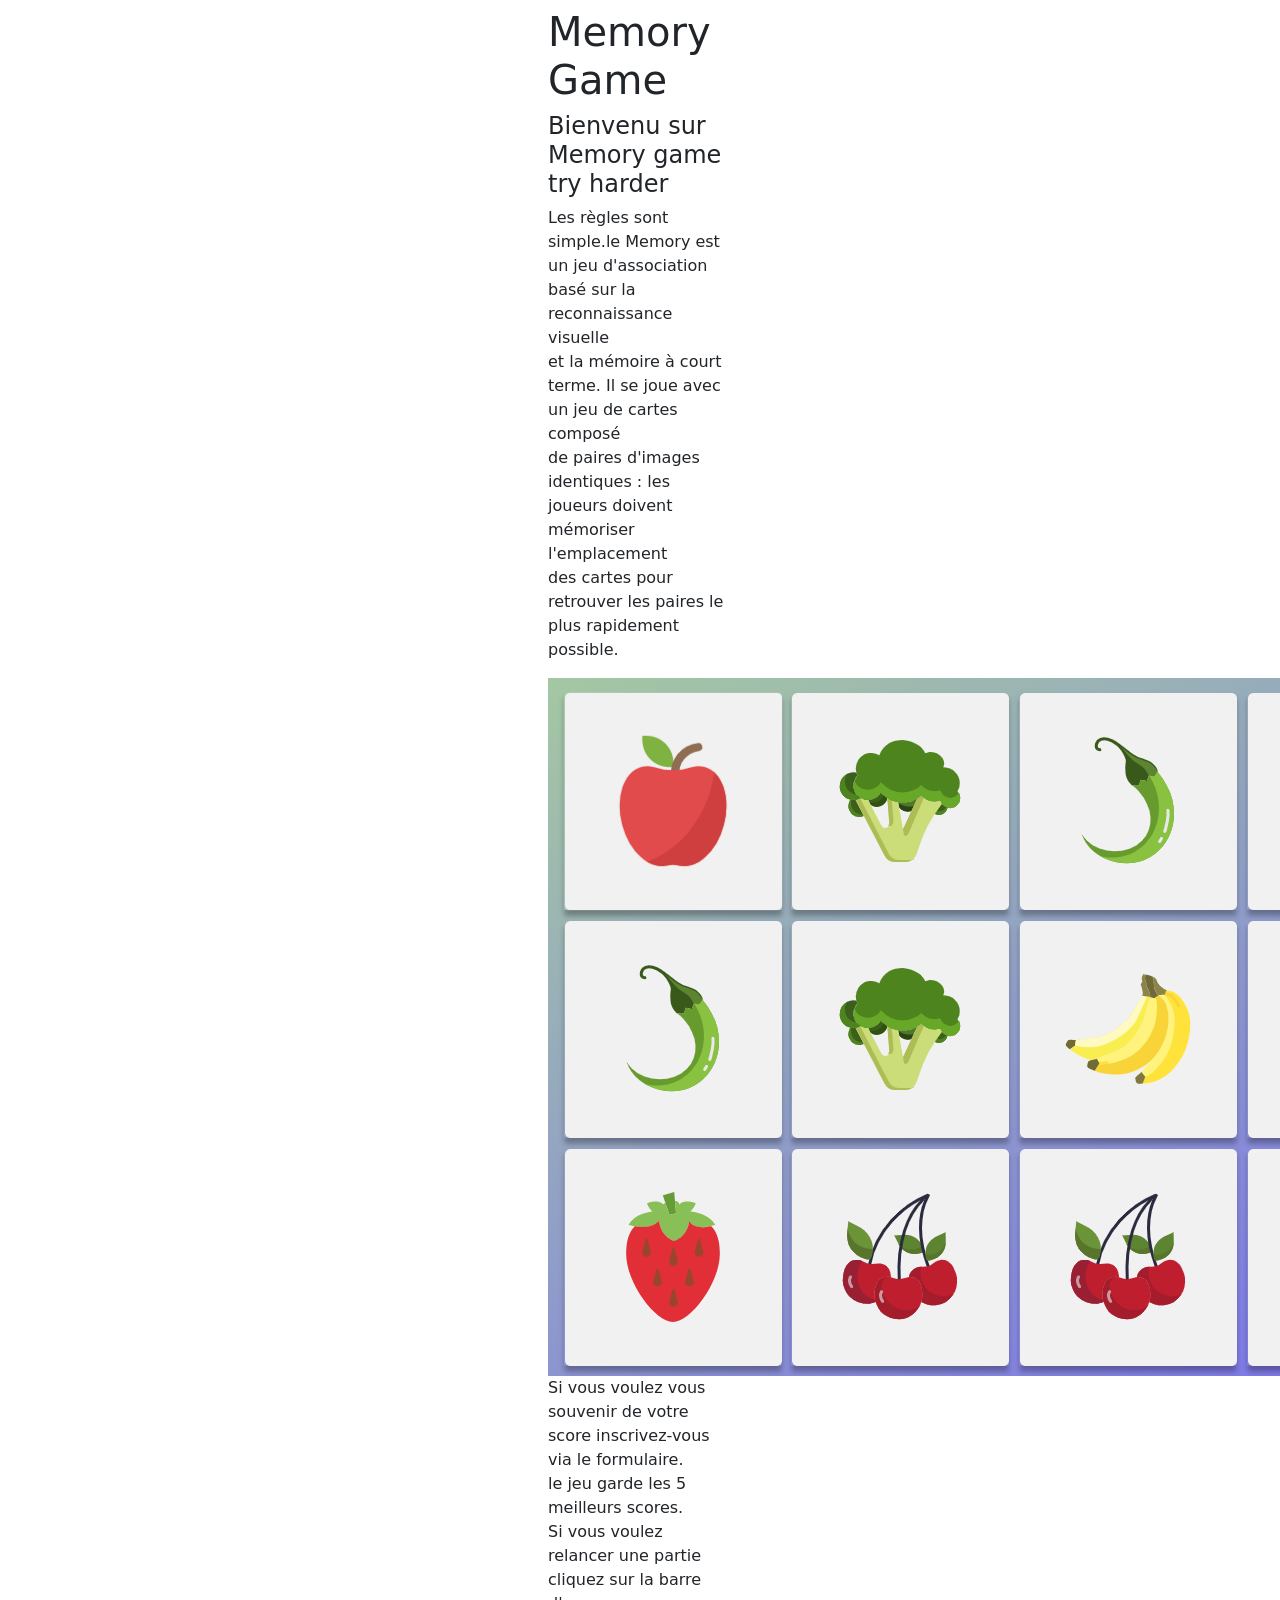
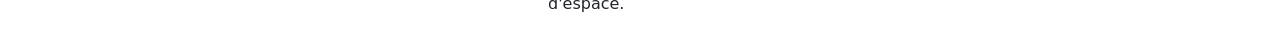
==== index.html @ 8d7d6315 "navbar modifier" ====
<!doctype html>
<html lang="fr">
  <head>
    <meta charset="UTF-8" />
    <meta name="viewport" content="width=device-width, initial-scale=1.0" />
    <title>Jeu de memory</title>
    <link
      href="https://cdn.jsdelivr.net/npm/bootstrap@5.3.9/dist/css/bootstrap.min.css"
      rel="stylesheet"
      integrity="sha384-yEPZ7jP9S0QKiUQ0m3jjsO4ProIW7wvR9gXkI7JOGa2XVsw53Yke2bsdkBbjmmiX"
      crossorigin="anonymous"
    />
    <link rel="stylesheet" href="style.css" />
    <script src="script.js" defer></script>
  </head>
  <body>
   <main class="mx-auto p-2" style="width: 200px;"
  <nav class="navbar navbar-expand-lg bg-body-tertiary">
  <div class="container-fluid">
     <div class="collapse navbar-collapse" id="navbarNav">
      <ul class="navbar-nav">
        <li class="nav-item">
          <a class="nav-link active" aria-current="page" href=Acceuil">Acceuil</a>
        </li>
        <li class="nav-item">
          <a class="nav-link" href="S'inscrir">S'inscrir</a>
        </li>
        <li class="nav-item">
          <a class="nav-link" href="Se connecter">Se connecter</a>
        </li>
        <li class="nav-item">
          <a  class="nav-link" href="Profil">Profil</a>
          <li class="nav-item">
            </li>
          <a  class="nav-link" href="Jouer">Jouer</a>
        </li>
      </ul>
    </div>
  </div>
</nav>
      <section>
        <h1>Memory Game</h1>

        <h4>Bienvenu sur Memory game try harder</h4>

        <p>
          Les règles sont simple.le Memory est un jeu d'association basé sur la
          reconnaissance visuelle <br />
          et la mémoire à court terme. Il se joue avec un jeu de cartes composé
          <br />
          de paires d'images identiques : les joueurs doivent mémoriser
          l'emplacement <br />
          des cartes pour retrouver les paires le plus rapidement possible.
        </p>
      </section>

      <img src="ressources/memory-legume/memory_detail.png" />

      <p>
        Si vous voulez vous souvenir de votre score inscrivez-vous via le
        formulaire.<br />
        le jeu garde les 5 meilleurs scores.<br />
        Si vous voulez relancer une partie cliquez sur la barre d'espace.
      </p>
    </main>
    <script
      src="https://cdn.jsdelivr.net/npm/bootstrap@5.3.9/dist/js/bootstrap.bundle.min.js"
      integrity="sha384-WyOxWvTyr1QaMPfiPJSv76iReVthorl5uWlFtZPyK0IEB0hGzo9y5Bp9mYanr8Bu"
      crossorigin="anonymous"
    ></script>
    <footer></footer>
  </body>
</html>
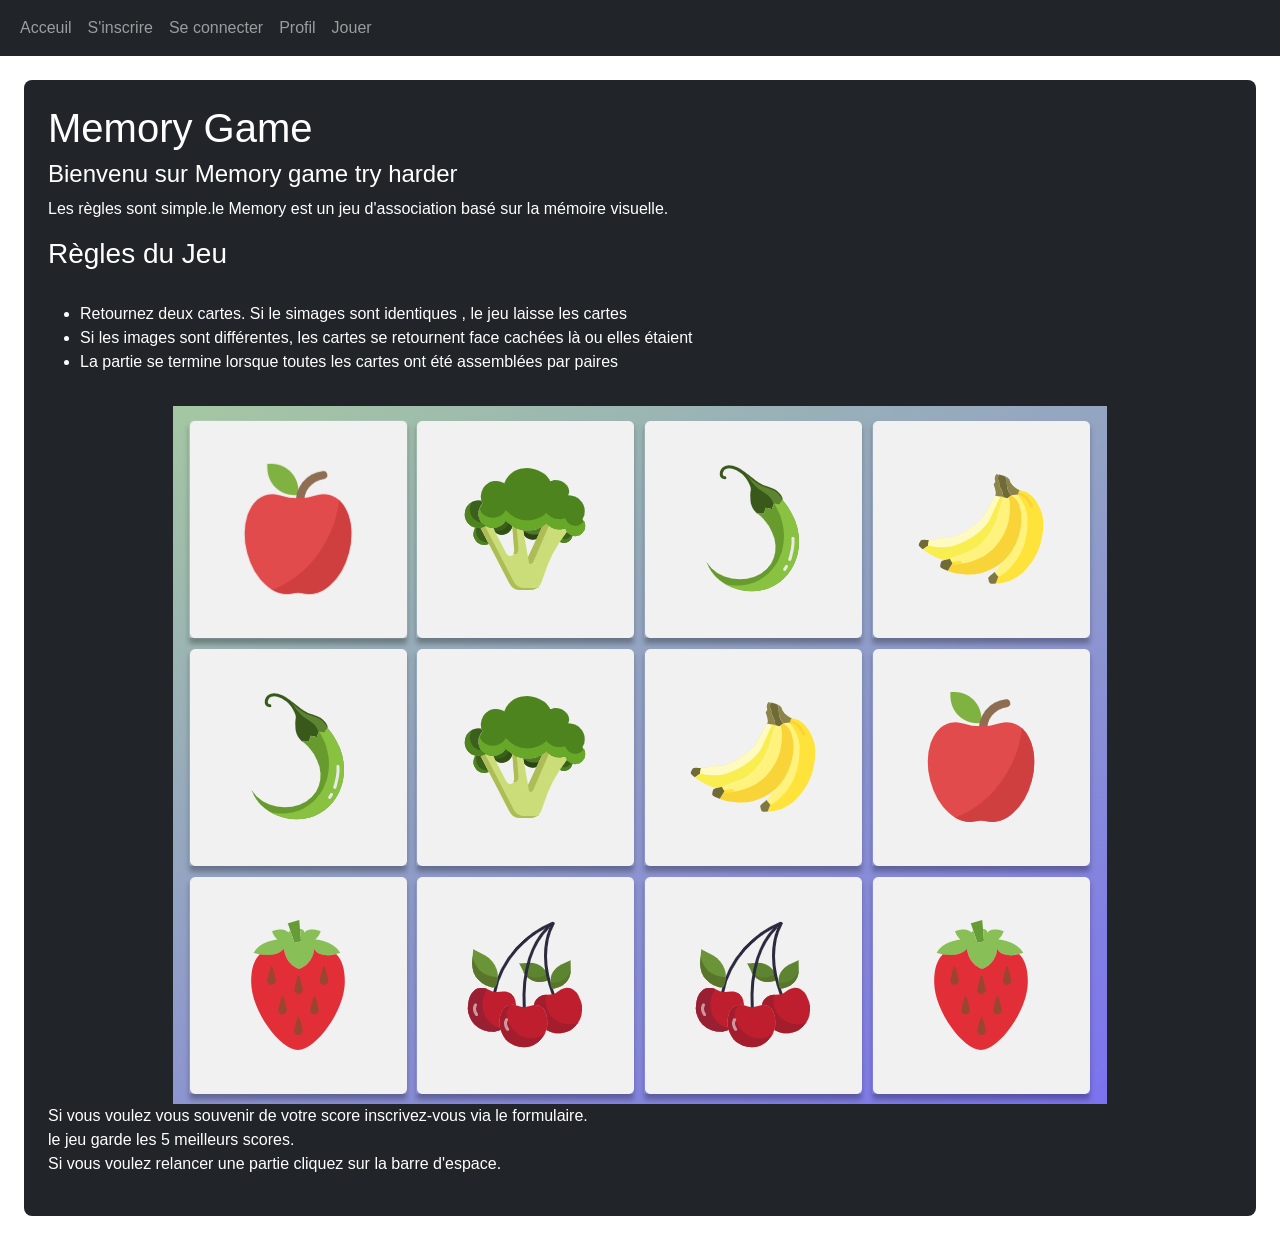
==== commit b1bfbfe6: "ccs" ====
--- a/index.html
+++ b/index.html
@@ -14,47 +14,56 @@
     <script src="script.js" defer></script>
   </head>
   <body>
-   <main class="mx-auto p-2" style="width: 200px;"
-  <nav class="navbar navbar-expand-lg bg-body-tertiary">
-  <div class="container-fluid">
-     <div class="collapse navbar-collapse" id="navbarNav">
-      <ul class="navbar-nav">
-        <li class="nav-item">
-          <a class="nav-link active" aria-current="page" href=Acceuil">Acceuil</a>
-        </li>
-        <li class="nav-item">
-          <a class="nav-link" href="S'inscrir">S'inscrir</a>
-        </li>
-        <li class="nav-item">
-          <a class="nav-link" href="Se connecter">Se connecter</a>
-        </li>
-        <li class="nav-item">
-          <a  class="nav-link" href="Profil">Profil</a>
-          <li class="nav-item">
-            </li>
-          <a  class="nav-link" href="Jouer">Jouer</a>
-        </li>
-      </ul>
-    </div>
-  </div>
-</nav>
+    <header>
+       <nav class="navbar navbar-expand-lg bg-dark navbar-dark ">
+        <div class="container-fluid">
+          <div class="collapse navbar-collapse" id="navbarNav">
+            <ul class="navbar-nav ">
+              
+              <li class="nav-item" border-primary>
+                <a class="nav-link" href="Acceuil">Acceuil</a>
+              </li>
+              <li class="nav-item">
+                <a class="nav-link" href="S'inscrire">S'inscrire</a>
+              </li>
+              <li class="nav-item">
+                <a class="nav-link" href="Se connecter">Se connecter</a>
+              </li>
+              <li class="nav-item">
+                <a class="nav-link" href="Profil">Profil</a>
+              </li>
+              <li class="nav-item">
+                <a class="nav-link" href="Jouer">Jouer</a>
+              </li>
+            </ul>
+          </div>
+        </div>
+      </nav>
+    </header>
+    <main class="  bg-dark text-white p-4 m-4 rounded-3  d-flex flex-column min-vh-100">
       <section>
         <h1>Memory Game</h1>
 
         <h4>Bienvenu sur Memory game try harder</h4>
 
         <p>
-          Les règles sont simple.le Memory est un jeu d'association basé sur la
-          reconnaissance visuelle <br />
-          et la mémoire à court terme. Il se joue avec un jeu de cartes composé
-          <br />
-          de paires d'images identiques : les joueurs doivent mémoriser
-          l'emplacement <br />
-          des cartes pour retrouver les paires le plus rapidement possible.
-        </p>
+          Les règles sont simple.le Memory est un jeu d'association basé sur la mémoire visuelle.
+         </p>
+
       </section>
 
-      <img src="ressources/memory-legume/memory_detail.png" />
+            <h3>Règles du Jeu</h3>
+              <br />
+              <ul>
+                <li>Retournez deux cartes. Si le simages sont identiques , le jeu laisse les cartes</li>
+                <li>Si les images sont différentes, les cartes se retournent face cachées là ou elles étaient</li>
+                <li>La partie se termine lorsque toutes les cartes ont été assemblées par paires</li>
+              </ul>
+            </p>
+       
+        <div class ="d-flex justify-content-center">
+      <img src="ressources/memory-legume/memory_detail.png" alt="Image du jeu Memory" />
+      </div>
 
       <p>
         Si vous voulez vous souvenir de votre score inscrivez-vous via le
--- a/style.css
+++ b/style.css
@@ -0,0 +1,3 @@
+body{
+font-family: Arial, Helvetica, sans-serif;
+}
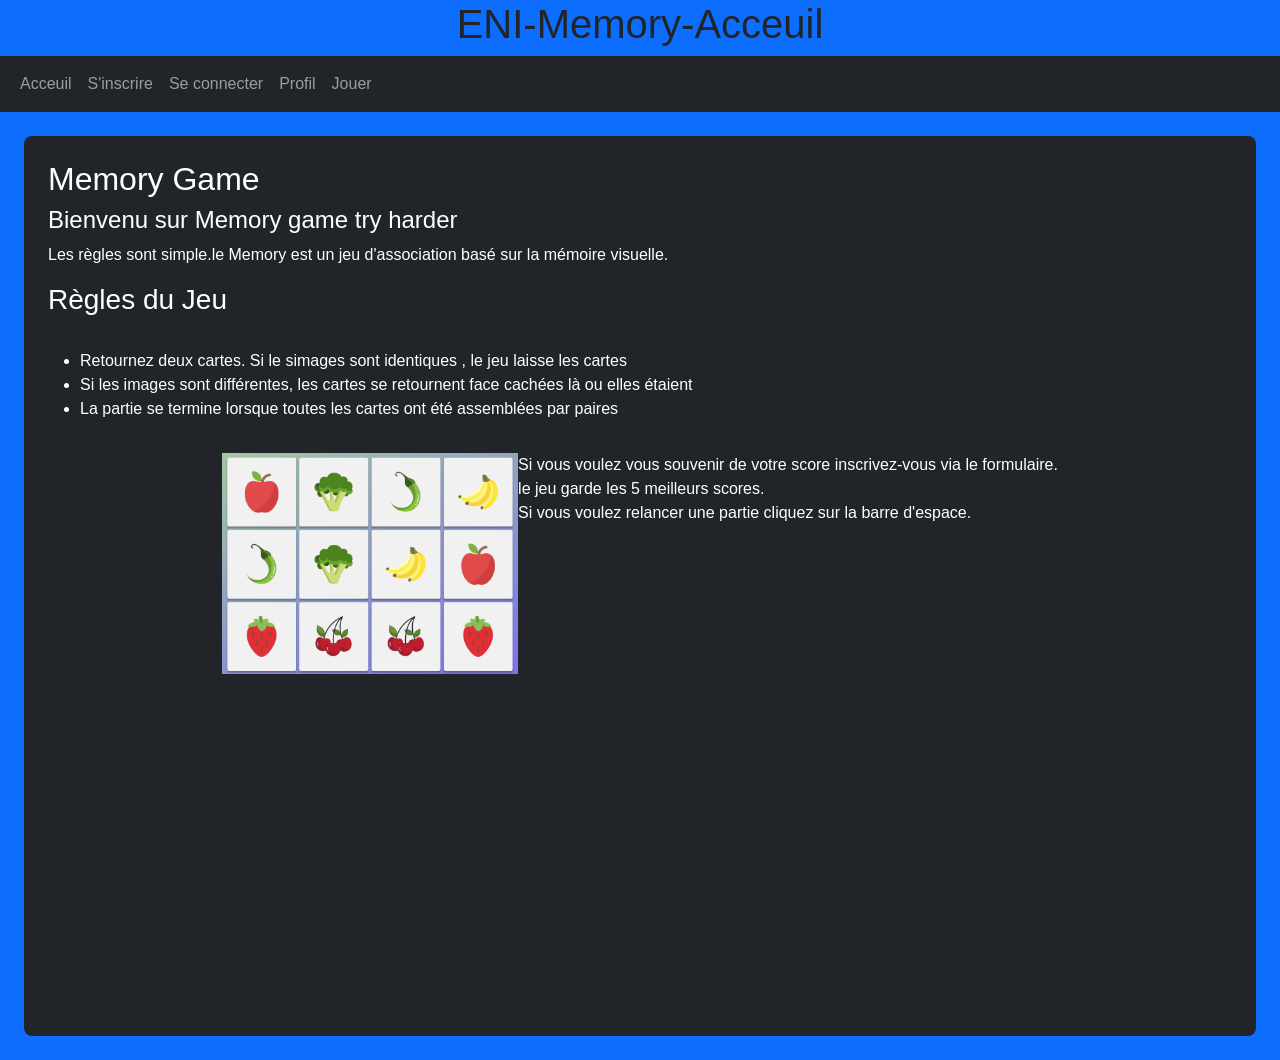
==== commit 07f7deb7: "taille image" ====
--- a/index.html
+++ b/index.html
@@ -13,8 +13,10 @@
     <link rel="stylesheet" href="style.css" />
     <script src="script.js" defer></script>
   </head>
-  <body>
+  <body class = "bg-primary">
+ 
     <header>
+      <h1 class="container text-center .mt-n3">ENI-Memory-Acceuil</h1>
        <nav class="navbar navbar-expand-lg bg-dark navbar-dark ">
         <div class="container-fluid">
           <div class="collapse navbar-collapse" id="navbarNav">
@@ -32,7 +34,7 @@
               <li class="nav-item">
                 <a class="nav-link" href="Profil">Profil</a>
               </li>
-              <li class="nav-item">
+              <li class="nav-item " >
                 <a class="nav-link" href="Jouer">Jouer</a>
               </li>
             </ul>
@@ -40,9 +42,9 @@
         </div>
       </nav>
     </header>
-    <main class="  bg-dark text-white p-4 m-4 rounded-3  d-flex flex-column min-vh-100">
+    <main class="  bg-dark text-white p-4 m-4 rounded-3  d-flex flex-column min-vh-100 m ">
       <section>
-        <h1>Memory Game</h1>
+        <h2>Memory Game</h2>
 
         <h4>Bienvenu sur Memory game try harder</h4>
 
@@ -62,9 +64,9 @@
             </p>
        
         <div class ="d-flex justify-content-center">
-      <img src="ressources/memory-legume/memory_detail.png" alt="Image du jeu Memory" />
-      </div>
-
+      <img  height="25%" width="25%"
+       src="ressources/memory-legume/memory_detail.png" alt="Image du jeu Memory">
+        </di>
       <p>
         Si vous voulez vous souvenir de votre score inscrivez-vous via le
         formulaire.<br />
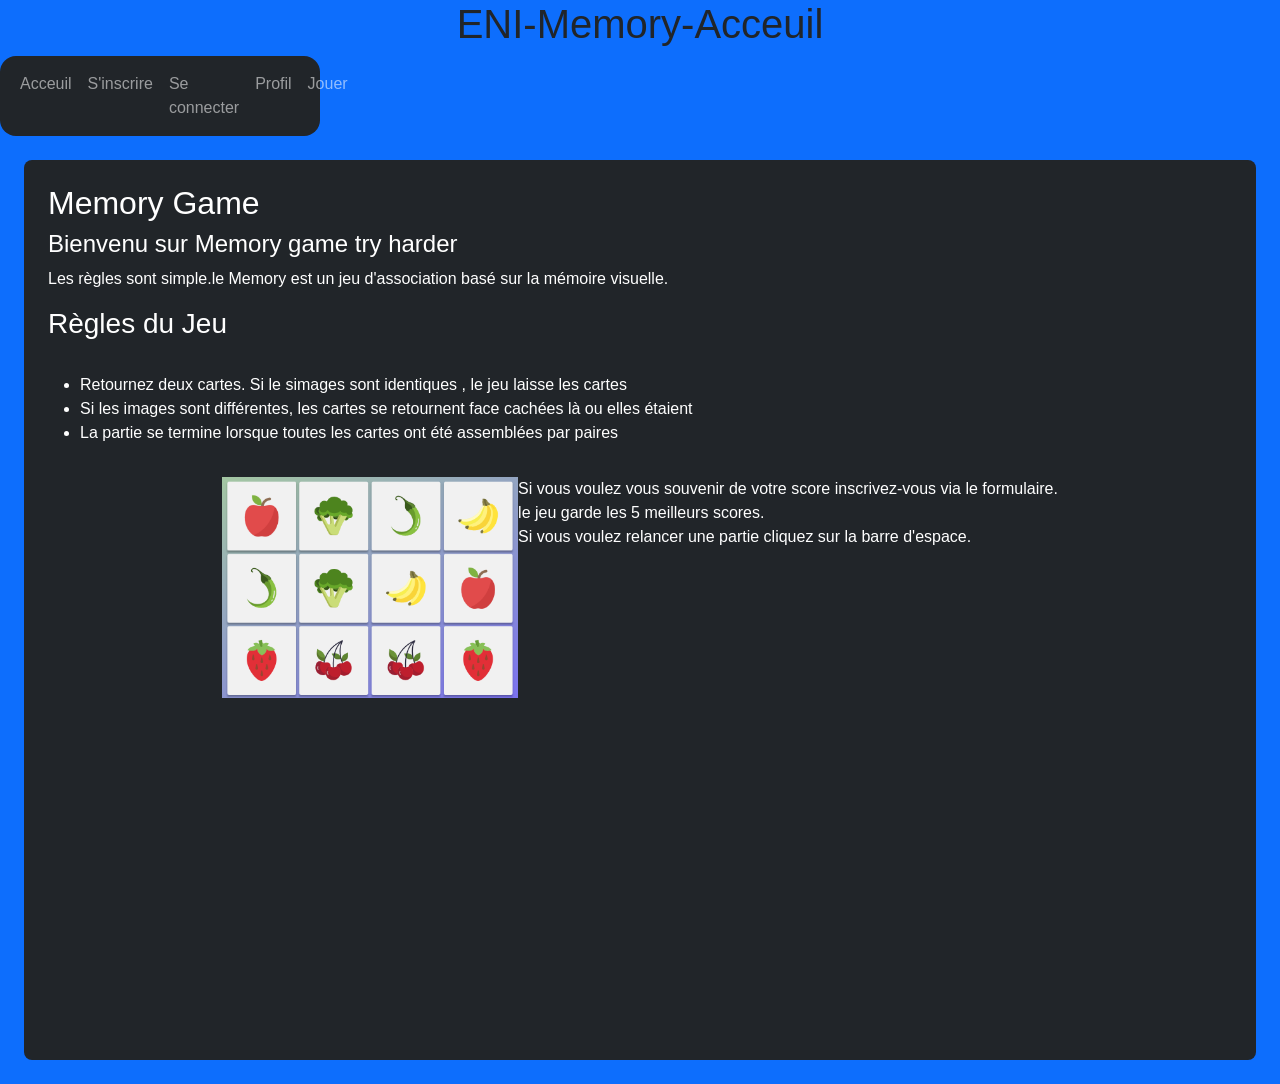
==== commit 2f4635f5: "rien" ====
--- a/index.html
+++ b/index.html
@@ -13,29 +13,29 @@
     <link rel="stylesheet" href="style.css" />
     <script src="script.js" defer></script>
   </head>
-  <body class = "bg-primary">
+  <body class = "bg-primary ">
  
     <header>
       <h1 class="container text-center .mt-n3">ENI-Memory-Acceuil</h1>
-       <nav class="navbar navbar-expand-lg bg-dark navbar-dark ">
+       <nav class="navbar navbar-expand-lg bg-dark navbar-dark  col-3 + col-3  rounded-4 ">
         <div class="container-fluid">
           <div class="collapse navbar-collapse" id="navbarNav">
             <ul class="navbar-nav ">
               
-              <li class="nav-item" border-primary>
-                <a class="nav-link" href="Acceuil">Acceuil</a>
+              <li class="nav-item" >
+                <a class="nav-link" href="Acceuil.html">Acceuil</a>
               </li>
               <li class="nav-item">
-                <a class="nav-link" href="S'inscrire">S'inscrire</a>
+                <a class="nav-link" href="Inscription.html">S'inscrire</a>
               </li>
               <li class="nav-item">
-                <a class="nav-link" href="Se connecter">Se connecter</a>
+                <a class="nav-link" href="Connection.html">Se connecter</a>
               </li>
               <li class="nav-item">
-                <a class="nav-link" href="Profil">Profil</a>
+                <a class="nav-link" href="Profil.html">Profil</a>
               </li>
               <li class="nav-item " >
-                <a class="nav-link" href="Jouer">Jouer</a>
+                <a class="nav-link" href="Jouer.html">Jouer</a>
               </li>
             </ul>
           </div>
--- a/style.css
+++ b/style.css
@@ -1,3 +1,3 @@
-body{
-font-family: Arial, Helvetica, sans-serif;
-}+body {
+  font-family: Arial, Helvetica, sans-serif;
+}
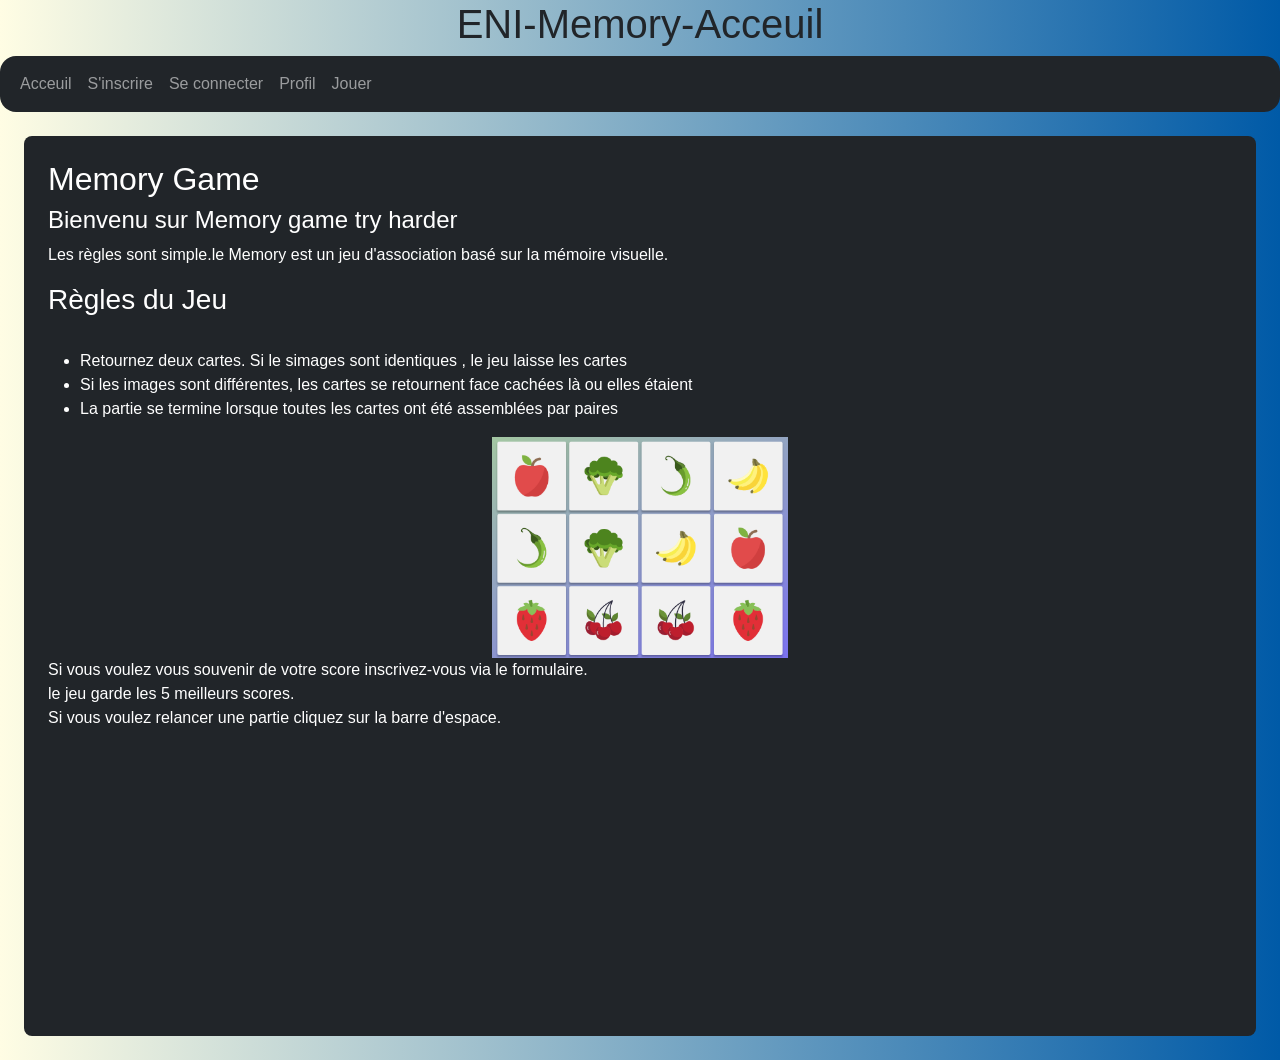
==== commit ec3cc607: "navbar" ====
--- a/index.html
+++ b/index.html
@@ -13,16 +13,14 @@
     <link rel="stylesheet" href="style.css" />
     <script src="script.js" defer></script>
   </head>
-  <body class = "bg-primary ">
- 
+  <body>
     <header>
-      <h1 class="container text-center .mt-n3">ENI-Memory-Acceuil</h1>
-       <nav class="navbar navbar-expand-lg bg-dark navbar-dark  col-3 + col-3  rounded-4 ">
+      <h1 class="container text-center">ENI-Memory-Acceuil</h1>
+      <nav class="navbar navbar-expand-lg bg-dark navbar-dark rounded-4">
         <div class="container-fluid">
           <div class="collapse navbar-collapse" id="navbarNav">
-            <ul class="navbar-nav ">
-              
-              <li class="nav-item" >
+            <ul class="navbar-nav">
+              <li class="nav-item">
                 <a class="nav-link" href="Acceuil.html">Acceuil</a>
               </li>
               <li class="nav-item">
@@ -34,7 +32,7 @@
               <li class="nav-item">
                 <a class="nav-link" href="Profil.html">Profil</a>
               </li>
-              <li class="nav-item " >
+              <li class="nav-item">
                 <a class="nav-link" href="Jouer.html">Jouer</a>
               </li>
             </ul>
@@ -42,31 +40,44 @@
         </div>
       </nav>
     </header>
-    <main class="  bg-dark text-white p-4 m-4 rounded-3  d-flex flex-column min-vh-100 m ">
+    <main
+      class="bg-dark text-white p-4 m-4 rounded-3 d-flex flex-column min-vh-100 m"
+    >
       <section>
         <h2>Memory Game</h2>
 
         <h4>Bienvenu sur Memory game try harder</h4>
 
         <p>
-          Les règles sont simple.le Memory est un jeu d'association basé sur la mémoire visuelle.
-         </p>
+          Les règles sont simple.le Memory est un jeu d'association basé sur la
+          mémoire visuelle.
+        </p>
+      </section>
+      <h3>Règles du Jeu</h3>
+      <br />
+      <ul>
+        <li>
+          Retournez deux cartes. Si le simages sont identiques , le jeu laisse
+          les cartes
+        </li>
+        <li>
+          Si les images sont différentes, les cartes se retournent face cachées
+          là ou elles étaient
+        </li>
+        <li>
+          La partie se termine lorsque toutes les cartes ont été assemblées par
+          paires
+        </li>
+      </ul>
 
-      </section>
-
-            <h3>Règles du Jeu</h3>
-              <br />
-              <ul>
-                <li>Retournez deux cartes. Si le simages sont identiques , le jeu laisse les cartes</li>
-                <li>Si les images sont différentes, les cartes se retournent face cachées là ou elles étaient</li>
-                <li>La partie se termine lorsque toutes les cartes ont été assemblées par paires</li>
-              </ul>
-            </p>
-       
-        <div class ="d-flex justify-content-center">
-      <img  height="25%" width="25%"
-       src="ressources/memory-legume/memory_detail.png" alt="Image du jeu Memory">
-        </di>
+      <div class="d-flex justify-content-center">
+        <img
+          height="25%"
+          width="25%"
+          src="ressources/memory-legume/memory_detail.png"
+          alt="Image du jeu Memory"
+        />
+      </div>
       <p>
         Si vous voulez vous souvenir de votre score inscrivez-vous via le
         formulaire.<br />
@@ -74,11 +85,5 @@
         Si vous voulez relancer une partie cliquez sur la barre d'espace.
       </p>
     </main>
-    <script
-      src="https://cdn.jsdelivr.net/npm/bootstrap@5.3.9/dist/js/bootstrap.bundle.min.js"
-      integrity="sha384-WyOxWvTyr1QaMPfiPJSv76iReVthorl5uWlFtZPyK0IEB0hGzo9y5Bp9mYanr8Bu"
-      crossorigin="anonymous"
-    ></script>
-    <footer></footer>
   </body>
 </html>
--- a/style.css
+++ b/style.css
@@ -1,3 +1,4 @@
 body {
   font-family: Arial, Helvetica, sans-serif;
+  background: linear-gradient(to right, #fffde4, #005aa7);
 }
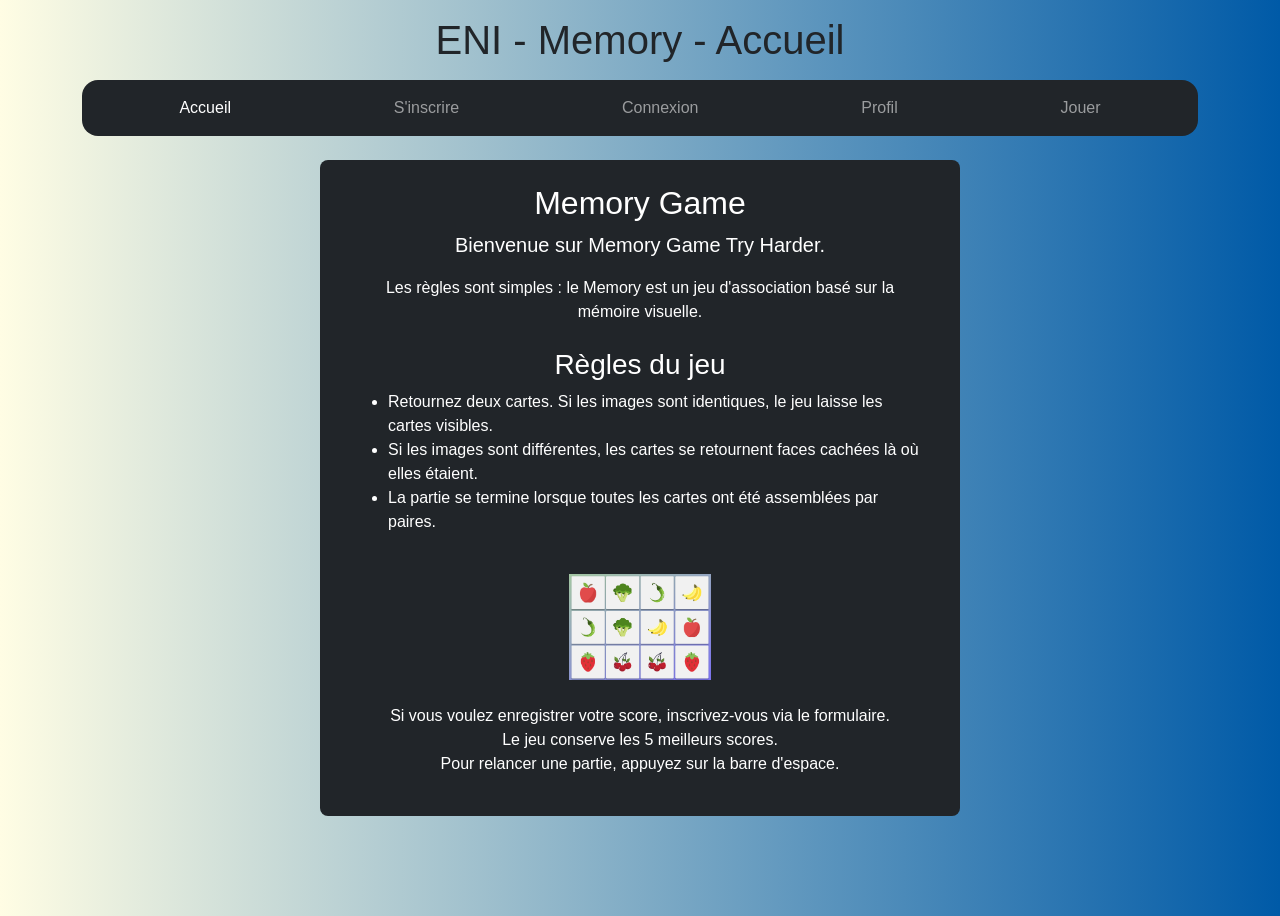
==== commit e08465c2: "css modifier" ====
--- a/index.html
+++ b/index.html
@@ -1,89 +1,81 @@
 <!doctype html>
 <html lang="fr">
   <head>
-    <meta charset="UTF-8" />
-    <meta name="viewport" content="width=device-width, initial-scale=1.0" />
-    <title>Jeu de memory</title>
+    <meta charset="UTF-8">
+    <meta name="viewport" content="width=device-width, initial-scale=1.0">
+    <title> Accueil</title>
     <link
       href="https://cdn.jsdelivr.net/npm/bootstrap@5.3.9/dist/css/bootstrap.min.css"
       rel="stylesheet"
       integrity="sha384-yEPZ7jP9S0QKiUQ0m3jjsO4ProIW7wvR9gXkI7JOGa2XVsw53Yke2bsdkBbjmmiX"
       crossorigin="anonymous"
-    />
-    <link rel="stylesheet" href="style.css" />
+    >
+    <link rel="stylesheet" href="style.css">
     <script src="script.js" defer></script>
   </head>
   <body>
-    <header>
-      <h1 class="container text-center">ENI-Memory-Acceuil</h1>
-      <nav class="navbar navbar-expand-lg bg-dark navbar-dark rounded-4">
-        <div class="container-fluid">
-          <div class="collapse navbar-collapse" id="navbarNav">
-            <ul class="navbar-nav">
-              <li class="nav-item">
-                <a class="nav-link" href="Acceuil.html">Acceuil</a>
-              </li>
-              <li class="nav-item">
-                <a class="nav-link" href="Inscription.html">S'inscrire</a>
-              </li>
-              <li class="nav-item">
-                <a class="nav-link" href="Connection.html">Se connecter</a>
-              </li>
-              <li class="nav-item">
-                <a class="nav-link" href="Profil.html">Profil</a>
-              </li>
-              <li class="nav-item">
-                <a class="nav-link" href="Jouer.html">Jouer</a>
-              </li>
-            </ul>
-          </div>
-        </div>
+    <header class="container mt-3">
+      <h1 class="text-center mb-3">ENI - Memory - Accueil</h1>
+      <nav class="navbar navbar-expand bg-dark navbar-dark rounded-4 px-3 justify-content-evenly">
+        <ul class="navbar-nav w-100 justify-content-around">
+          <li class="nav-item">
+            <a class="nav-link active" href="index.html">Accueil</a>
+          </li>
+          <li class="nav-item">
+            <a class="nav-link" href="Inscription.html">S'inscrire</a>
+          </li>
+          <li class="nav-item">
+            <a class="nav-link" href="Connexion.html">Connexion</a>
+          </li>
+          <li class="nav-item">
+            <a class="nav-link" href="Profil.html">Profil</a>
+          </li>
+          <li class="nav-item">
+            <a class="nav-link" href="Jouer.html">Jouer</a>
+          </li>
+        </ul>
       </nav>
     </header>
-    <main
-      class="bg-dark text-white p-4 m-4 rounded-3 d-flex flex-column min-vh-100 m"
-    >
-      <section>
+
+    <main class="bg-dark text-white p-3 p-lg-4 my-4 rounded-3">
+      <section class="container text-center">
         <h2>Memory Game</h2>
+        <p class="lead">Bienvenue sur Memory Game Try Harder.</p>
+        <p>
+          Les règles sont simples : le Memory est un jeu d'association basé sur la
+          mémoire visuelle.
+        </p>
 
-        <h4>Bienvenu sur Memory game try harder</h4>
+        <h3 class="mt-4">Règles du jeu</h3>
+        <ul class="text-start d-inline-block">
+          <li>
+            Retournez deux cartes. Si les images sont identiques, le jeu laisse
+            les cartes visibles.
+          </li>
+          <li>
+            Si les images sont différentes, les cartes se retournent faces cachées
+            là où elles étaient.
+          </li>
+          <li>
+            La partie se termine lorsque toutes les cartes ont été assemblées par
+            paires.
+          </li>
+        </ul>
+
+        <div class="d-flex justify-content-center my-4">
+          <img
+            class="w-25 img-fluid"
+            src="ressources/memory-legume/memory_detail.png"
+            alt="Aperçu du plateau de jeu Memory"
+          >
+        </div>
 
         <p>
-          Les règles sont simple.le Memory est un jeu d'association basé sur la
-          mémoire visuelle.
+          Si vous voulez enregistrer votre score, inscrivez-vous via le formulaire.<br>
+          Le jeu conserve les 5 meilleurs scores.<br>
+          Pour relancer une partie, appuyez sur la barre d'espace.
         </p>
       </section>
-      <h3>Règles du Jeu</h3>
-      <br />
-      <ul>
-        <li>
-          Retournez deux cartes. Si le simages sont identiques , le jeu laisse
-          les cartes
-        </li>
-        <li>
-          Si les images sont différentes, les cartes se retournent face cachées
-          là ou elles étaient
-        </li>
-        <li>
-          La partie se termine lorsque toutes les cartes ont été assemblées par
-          paires
-        </li>
-      </ul>
-
-      <div class="d-flex justify-content-center">
-        <img
-          height="25%"
-          width="25%"
-          src="ressources/memory-legume/memory_detail.png"
-          alt="Image du jeu Memory"
-        />
-      </div>
-      <p>
-        Si vous voulez vous souvenir de votre score inscrivez-vous via le
-        formulaire.<br />
-        le jeu garde les 5 meilleurs scores.<br />
-        Si vous voulez relancer une partie cliquez sur la barre d'espace.
-      </p>
     </main>
   </body>
-</html>
+</html>
--- a/style.css
+++ b/style.css
@@ -1,4 +1,19 @@
 body {
   font-family: Arial, Helvetica, sans-serif;
   background: linear-gradient(to right, #fffde4, #005aa7);
+   min-height: 100vh;
+   margin: 0;
+  background-repeat: no-repeat;
+  background-position: fixed;
 }
+
+main{
+  width: 90%;
+  margin-left: auto;
+  margin-right: auto;
+}
+@media (min-width: 992px) {
+  main{
+    max-width: 50%;
+  }
+}
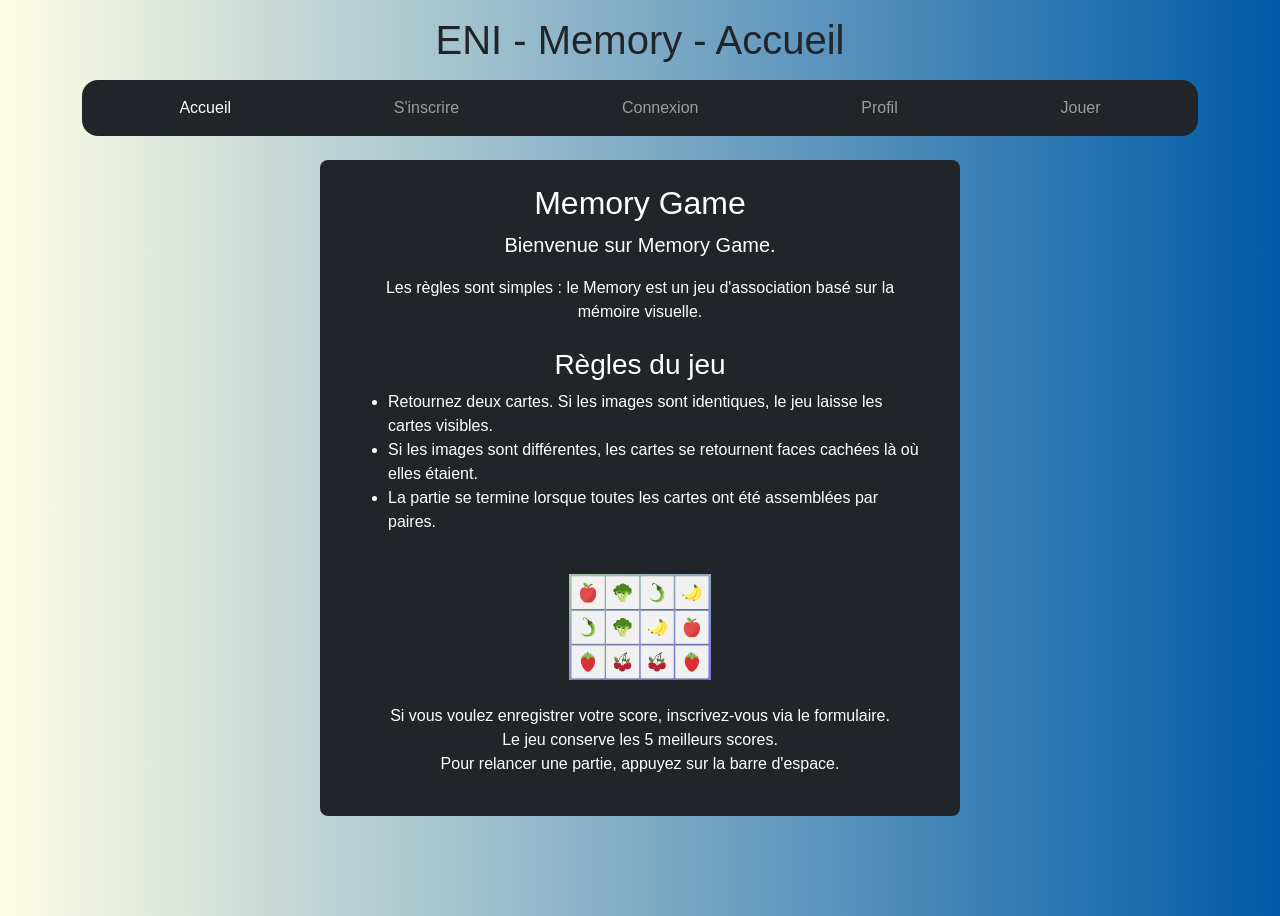
==== commit cbd52aa8: "modif commentaire" ====
--- a/index.html
+++ b/index.html
@@ -40,7 +40,7 @@
     <main class="bg-dark text-white p-3 p-lg-4 my-4 rounded-3">
       <section class="container text-center">
         <h2>Memory Game</h2>
-        <p class="lead">Bienvenue sur Memory Game Try Harder.</p>
+        <p class="lead">Bienvenue sur Memory Game.</p>
         <p>
           Les règles sont simples : le Memory est un jeu d'association basé sur la
           mémoire visuelle.
@@ -78,4 +78,5 @@
       </section>
     </main>
   </body>
-</html>+</html>
+
--- a/style.css
+++ b/style.css
@@ -17,3 +17,24 @@
     max-width: 50%;
   }
 }
+
+table {
+  width: 80%;
+  table-layout: fixed;
+  border-collapse: collapse;
+  background-color: white;
+  margin: 20px auto;
+}
+
+td {
+  border: 3px solid black;
+  padding: 10px;
+  text-align: center;
+}
+table img {
+  width: 100%;
+  height: auto;
+  max-width: 100px;
+  max-height: 100px;
+}
+
